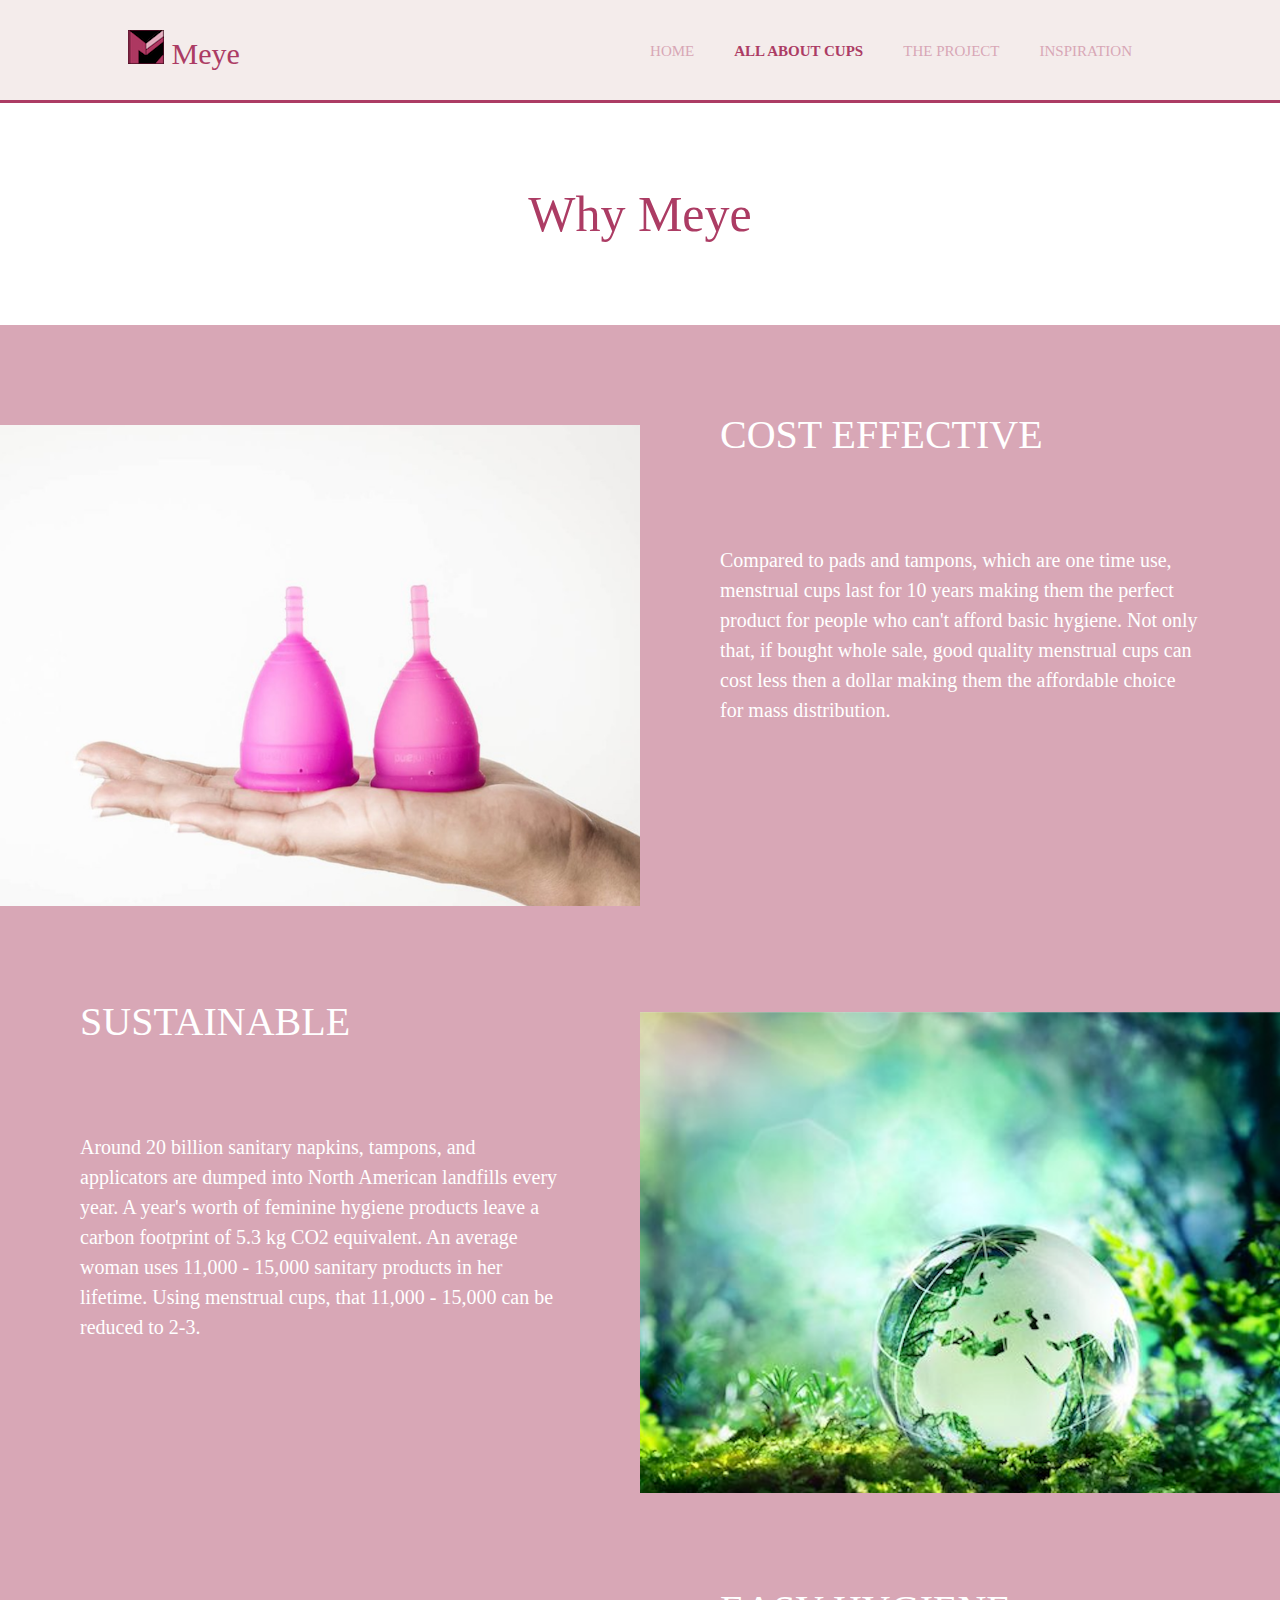
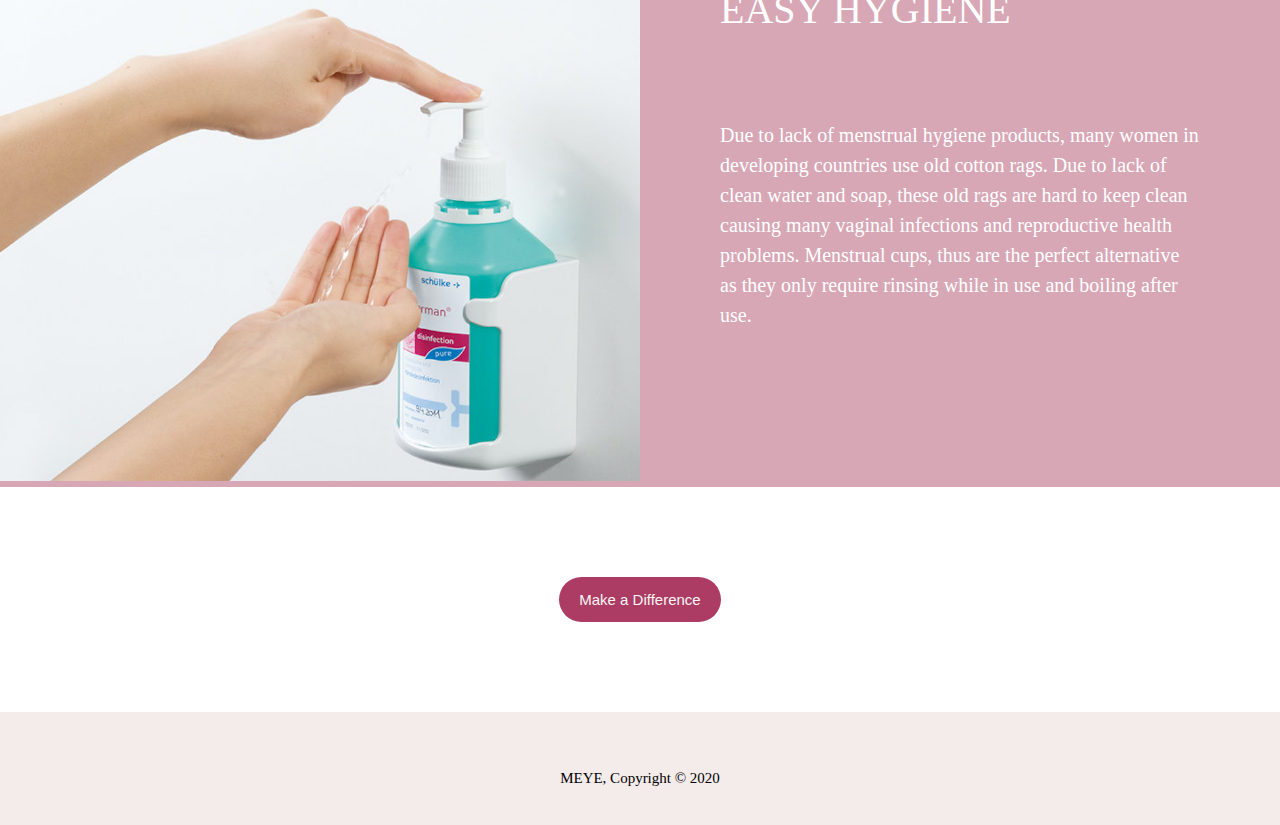
==== AllAboutCups.html @ 4682d9da "milestone1" ====
<!DOCTYPE html>
<html lang="en" dir="ltr">
  <head>
    <meta charset="utf-8">
    <meta name="viewport" content="width-device-width">
    <meta name="description" content="MEYE is an international campaign making it possible for women in poverty to have access to low-cost, hygenic, and sustainable menstrual products.">
    <meta name="keywords" content="Women's Rights Movement, Non-Profit, Menstrual Hygiene, Menstrual Cup, Affordable, Change, menstruation, period, help, donate, girls, education, school, menstrual,">
    <meta name="author" content="Sayeeda Aishee">
    <title>Eliminating Menstrual Poverty | MEYE</title>
    <link rel="stylesheet" href="./css/style.css">
  </head>

  <body>
      <header>
        <div class="container">
          <div id="branding">
            <h1><img src="./img/meyelogo.png" alt="Meye Logo"> Meye</h1>
          </div>
          <nav>
            <ul>
              <li><a href="index.html">Home</a></li>
              <li class="current"><a href="AllAboutCups.html">All About Cups</a></li>
              <li><a href="TheProject.html">The Project</a></li>
              <li><a href="Inspiration.html">Inspiration</a></li>
            </ul>
          </nav>
        </div>
      </header>

      <section class="heading">
        <div class="container">
          <h1>Why Meye</h1>
        </div>
      </section>

      <section class="boxes">
        <div class="boxcontainer">
          <div class="lbox">
            <img src="./img/cost.png" alt="Diagram showing menstrual statistics in different countries.">
          </div>
          <div class="rbox">
            <h3>COST EFFECTIVE</h3>
            <p>Compared to pads and tampons, which are one time use, menstrual cups last for 10 years making them the perfect product for people who can't afford basic hygiene. Not only that, if bought whole sale, good quality menstrual cups can cost less then a dollar making them the affordable choice for mass distribution.</p>
          </div>
        </div>
      </section>

      <section class="boxes">
        <div class="boxcontainer">
            <div class="rbox">
              <img src="./img/sust.png" alt="Diagram showing menstrual statistics in different countries.">
            </div>
            <div class="lbox">
            <h3>SUSTAINABLE</h3>
            <p>Around 20 billion sanitary napkins, tampons, and applicators are dumped into North American landfills every year. A year's worth of feminine hygiene products leave a carbon footprint of 5.3 kg CO2 equivalent. An average woman uses 11,000 - 15,000 sanitary products in her lifetime. Using menstrual cups, that 11,000 - 15,000 can be reduced to 2-3.</p>
          </div>
        </div>
      </section>

      <section class="boxes">
        <div class="boxcontainer">
          <div class="lbox">
            <img src="./img/hygiene.png" alt="Diagram showing menstrual statistics in different countries.">
          </div>
          <div class="rbox">
            <h3>EASY HYGIENE</h3>
            <p>Due to lack of menstrual hygiene products, many women in developing countries use old cotton rags. Due to lack of clean water and soap, these old rags are hard to keep clean causing many vaginal infections and reproductive health problems. Menstrual cups, thus are the perfect alternative as they only require rinsing while in use and boiling after use.</p>
          </div>
        </div>
      </section>

      <section class="heading">
        <div class="container">
          <button onclick="window.location.href = 'https://www.gofundme.com/f/Help-Bangladeshi-Girls-Get-The-Rights-They-Deserve';" class="button_2">Make a Difference</button>
        </div>
      </section>

      <footer>
        <p>MEYE, Copyright &copy; 2020</p>
      </footer>
  </body>
</html>
---- css/style.css ----
body{
    /* font-family: Arial, Helvetica, Sans-Serif;
    #font-size: 15px;
    line-height: 1.5; */
    font: 15px/ 1.5 Brandon Grotesque;
    padding: 0;
    margin: 0;
    background-color: #f4eceb;
  }

  /* colors:
  #f4eceb, #faf6f5, #d8a7b6, #ac3c64 */

  /* Global */
  .container{
    width: 80%;
    margin: auto;
    overflow: hidden;
  }

  .boxcontainerproject{
    overflow: hidden;
    background-color: #ffffff;
    width: 100%;
  }

  .boxcontainermain{
    overflow: hidden;
    background-color: #ac3c64;
  }

  .boxcontainer{
    overflow: hidden;
    background-color: #d8a7b6;
    width: 100%;
  }

  .button_1{
    padding-left: 20px;
    padding-right: 20px;
    border: 0;
    height: 45px;
    color: #faf6f5;
    background: #d8a7b6;
    font-size: 15px;
    font-weight: lighter;
    border-radius: 25px;
  }

  .button_2{
    margin: 50px 0px 50px 0px;
    padding-left: 20px;
    padding-right: 20px;
    border: 0;
    height: 45px;
    color: #faf6f5;
    background: #ac3c64;
    font-size: 15px;
    font-weight: lighter;
    border-radius: 25px;
  }

  .button_3{
    margin: 50px 0px 50px 20px;
    padding-left: 20px;
    padding-right: 20px;
    border: 2px solid #ac3c64;
    height: 45px;
    color: #ac3c64;
    background: #f4eceb;
    font-size: 15px;
    font-weight: lighter;
    border-radius: 25px;
  }

  .dark{
    padding: 16px;
    background: #f4eceb;
    color:#ac3c64;
    margin-top: 10px;
    margin-bottom: 10px;
  }

  /* reducing fontweight */
  h1, h2, h3{
    font-weight: lighter;
    color: #ac3c64;
  }

  ul{
    padding: 0;
    margin: 0;
  }

  /* Header */
  header{
    background: #f4eceb;
    color: #ac3c64;
    padding-top: 30px;
    min-height: 70px;
    border-bottom: #ac3c64 3px solid;

  }

  header a{
    color: #d8a7b6;
    text-decoration: None;
    text-transform: uppercase;
    font-size: 15px;
  }

  header li{
    float: left;
    display: inline;
    padding: 0 20px 0 20px;
  }

  header #branding{
    float: left;
  }

  header #branding h1{
    margin: 0;
  }

  header nav{
    float: right;
    margin-top: 10px;
  }

  header .current a{
    color: #ac3c64;
    font-weight: bold;
  }

  header a:hover{
    color: #cccccc;
    font-weight: bold;
  }

  /* showcase */
  #showcase{
    min-height: 400px;
    background: url("../img/showcase.jpg") no-repeat 0px -90px;
    text-align: center;
    color: #faf6f5;
  }

  #showcase h1{
    margin-top: 100px;
    font-size: 55px;
    margin-bottom: 10px;
    color: #faf6f5;
  }

  #showcase p{
    font-size: 20px;
  }

  /* newsletter */
  .quote{
   padding: 40px;
   color: #ac3c64;
   background-color: #ffffff;
   text-align: center;
   font-size: 25px;
 }

 .heading{
  padding: 40px;
  color: #ac3c64;
  background-color: #ffffff;
  text-align: center;
  font-size: 25px;
}

 .boxes h3{
   font-weight: lighter;
   font-size: 40px;
   color: white;
   margin: 80px;
 }

 .boxes p{
   font-size: 20px;
   margin: 80px 80px 80px 80px;
 }

 .boxes img[src="./img/sust.png"],img[src="./img/cost.png"],img[src="./img/hygiene.png"]{
   width:100%;
   margin-top: 100px;
 }

 .boxes img{
   width:100%;
 }

  /* boxes */
 .boxes .lbox {
    float: left;
    width: 50%;
    text-align: left;
    color: white;
    margin: 0;
  }

  .boxes .rbox {
    float: right;
    width: 50%;
    text-align: left;
    color: white;
    margin: 0;
  }

  #smallbox{
    float: left;
    width: 40%;
    background-color: #ffffff;

  }

  #leftbox{
    float: left;
    margin: 200px 0px 170px 100px;
    background-color: #f4eceb;
    padding: 20px 20px 20px 50px;
  }

  #leftbox h1{
    font-size: 50px;
  }

  #leftbox li{
    font-size: 20px;
  }

  #bigbox{
    float: right;
    width: 60%;
    background-color: #ffffff;

  }

  #rightbox img{
    margin: 170px 0px 140px 0px;
    float: left;
    background-color: #ffffff;
  }

  #timeboxes {
    background-color: #ffffff;
  }

  #timeboxes h1{
    font-size: 40px;
    text-align: center;
  }

  #timeboxes .timebox1 {
    float: left;
    width: 30%;
    padding: 10px;
    text-align: center;
    color: black;
    background-color: #f4eceb;
    margin-left: 25px;
    margin-right: 10px;
    margin-bottom: 50px;
  }

  #timeboxes .timebox2 {
    float: left;
    width: 30%;
    padding: 10px;
    padding-bottom: 35px;
    text-align: center;
    color: #ffffff;
    background-color: #d8a7b6;
    margin-right: 10px;
    margin-bottom: 50px;

  }

  #timeboxes .timebox3 {
    float: left;
    width: 30%;
    padding: 10px;
    text-align: center;
    color: #ffffff;
    background-color: #ac3c64;
    margin-right: 10px;
    margin-bottom: 50px;

  }

  .timebox1 h3{
    color: black;
    font-weight: lighter;
    font-size: 25px;
    margin-top: 40px;
  }

  .timebox2 h3, .timebox3 h3{
    color: white;
    font-weight: lighter;
    font-size: 25px;
    margin-top: 40px;
  }

  .timebox1 p, .timebox2 p, .timebox3 p{
    margin-bottom: 50px;
    font-size: 18px;
  }

  #budgetbox{
    float: left;
    color: #ffffff;
    width: 50%;
    margin: 100px 0px 100px 0px;
  }

  #budgetbox h1{
    font-size: 50px;
    color: white;
    padding-left: 200px;
  }

  #budgetbox h2{
    font-size: 30px;
    color: white;
    padding-left: 200px;
  }

  #budgetdescbox{
    float: right;
    color: #ffffff;
    width: 50%;
    font-size: 20px;
    text-align: left;
    margin: 150px 0px 150px 0px;
  }

  #budgetdescbox ul{
    padding: 0px 150px 0px 30px;
  }

  .lboxinsp{
    float: left;
    width: 40%;
  }

  .lboxinsp img{
    margin-left: 150px;
  }

  .rboxinsp{
    float: right;
    width: 60%;
    overflow: hidden;
  }

  .rboxinsp p{
    font-size: 30px;
    margin: 100px 100px 100px 100px;
    font-style: italic;
    font-weight:lighter;
  }

  .boxcontainerproject img[src="./img/nightmare.jpeg"]{
    width:80%;
    margin-left: auto;
    margin-right: auto;
    display: block;
  }

  .boxcontainerproject .l1boxstory{
    float: left;
    width: 40%;
    background-color: #f4eceb;
    margin: 0px 0px 0px 131px;
  }

  .boxcontainerproject .r1boxstory{
    float: right;
    width: 40%;
    background-color: #f4eceb;
    margin: 0px 125px 0px 0px;
  }
  .boxcontainerproject .l2boxstory{
    float: left;
    width: 40%;
    background-color: #d8a7b6;
    margin: 0px 0px 0px 131px;
  }

  .boxcontainerproject .r2boxstory{
    float: right;
    width: 40%;
    background-color: #d8a7b6;
    margin: 0px 125px 0px 0px;
  }

  .l1boxstory h1{
    font-size: 70px;
    padding: 0px 0px 614px 50px;
  }

  .r1boxstory p{
    font-size: 20px;
    padding: 20px 20px 0px 20px;
  }

  .l2boxstory h1{
    font-size: 70px;
    padding: 0px 0px 878px 50px;
    color: #ffffff;
  }

  .r2boxstory p{
    font-size: 20px;
    padding: 20px 20px 0px 20px;
    color: #ffffff;
  }



  #main h1, h3{
    font-weight: bold;
  }

  /* sidebar*/
  aside#sidebar{
    float: right;
    width: 30%;
    margin-top: 10px;
  }

  aside#sidebar .quote input, aside#sidebar .quote textarea{
    padding: 5px;
    width: 90%;
  }

  /* main-column */
  article#main-col{
    float: left;
    width: 65%;
    margin-top: 10px;
  }

  article#main-col h1{
    color: #ac3c64;
    font-size: 30px;
  }

  ul#services li{
    list-style: None;
    padding: 20px;
    border:#cccccc solid 1px;
    margin-bottom: 5px;
    background: #e6e6e6;
  }

 footer {
   margin-top: 20px;
   padding: 20px;
   color: black;
   background: #f4eceb;
   text-align: center;

 }

 /* Media Quieries */
 @media(max-width: 768px){
   header #branding,
   header li,
   header nav,
   #newsletter h1,
   #newsletter form,
   #boxes .box,
   article#main-col,
   aside#sidebar,
   .boxes .lbox,
   .boxes .rbox,
   #timeboxes .timebox1,
   #timeboxes .timebox2,
   #timeboxes .timebox3,
   #smallbox,
   #bigbox,
   #leftbox,
   #rightbox,
   #budgetbox,
   #budgetdescbox,
   .rboxinsp,
   .lboxinsp{
     float: None;
     text-align: center;
     width: 100%;
     margin: 0;
     overflow: hidden;
   }

   header{
     padding-bottom: 20px;
   }

   #showcase h1{
     margin-top: 40px;
   }

   #newsletter form{
     margin-bottom: 20px;
   }

   #newsletter form input[type="email"], .quote input, .quote textarea{
     width: 100%;
     margin-bottom: 5px;
   }

   #newsletter button, .quote button{
     display: block;
     width: 100%;

   }

   ul#services li{
     margin-bottom: 10px;
   }


 }
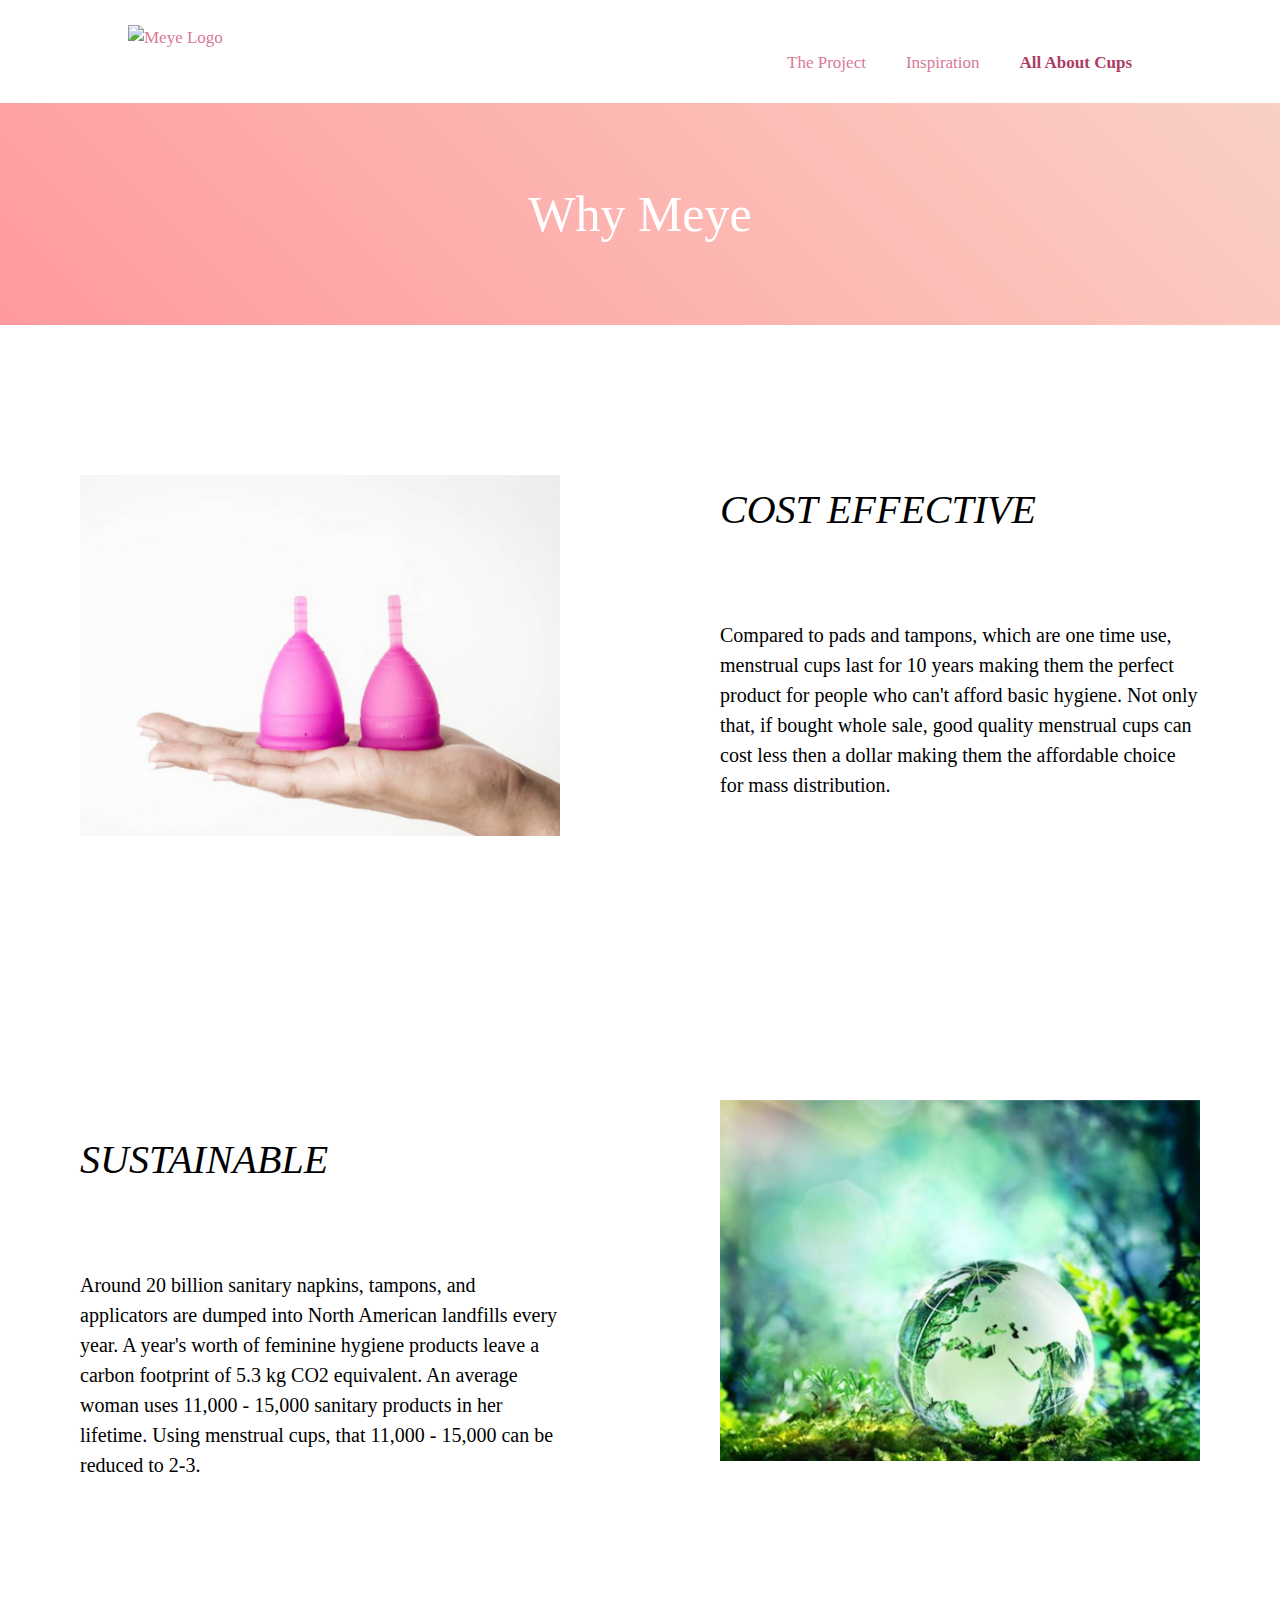
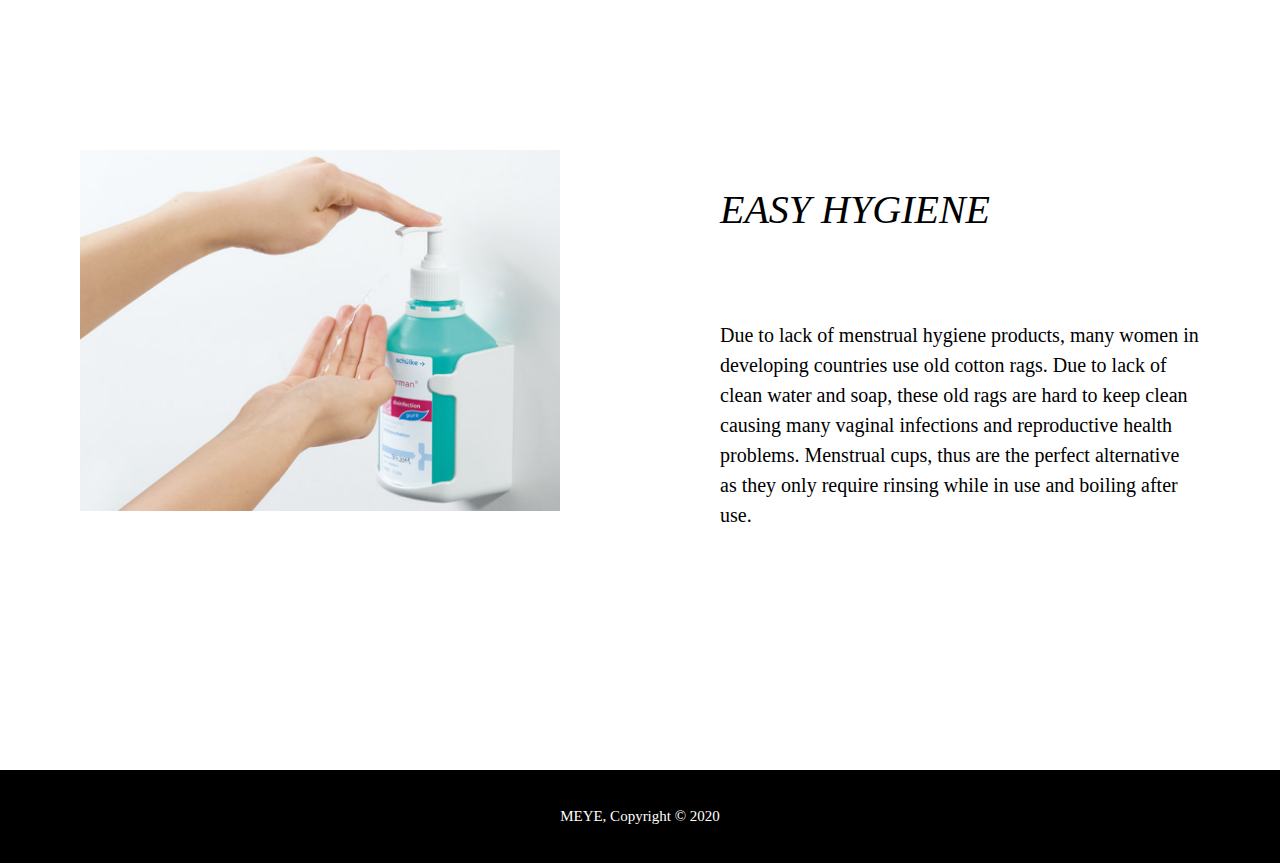
==== commit c173d531: "update" ====
--- a/AllAboutCups.html
+++ b/AllAboutCups.html
@@ -11,32 +11,32 @@
   </head>
 
   <body>
-      <header>
-        <div class="container">
+
+  <header>
+        <div class="hcontainer">
           <div id="branding">
-            <h1><img src="./img/meyelogo.png" alt="Meye Logo"> Meye</h1>
+            <a href="index.html"><img src="./img/meyelogo2.svg" alt="Meye Logo"></a>
           </div>
           <nav>
             <ul>
-              <li><a href="index.html">Home</a></li>
+              <li ><a href="TheProject.html">The Project</a></li>
+              <li ><a href="Inspiration.html">Inspiration</a></li>
               <li class="current"><a href="AllAboutCups.html">All About Cups</a></li>
-              <li><a href="TheProject.html">The Project</a></li>
-              <li><a href="Inspiration.html">Inspiration</a></li>
             </ul>
           </nav>
         </div>
-      </header>
+</header>
 
-      <section class="heading">
-        <div class="container">
+
+      <div class="acontainer">
           <h1>Why Meye</h1>
-        </div>
-      </section>
+      </div>
 
       <section class="boxes">
-        <div class="boxcontainer">
+        <div class="nboxcontainer">
           <div class="lbox">
-            <img src="./img/cost.png" alt="Diagram showing menstrual statistics in different countries.">
+            <!-- Source: https://www.instyle.com/beauty/menstrual-cup-editor-tested -->
+            <img class="topimg" src="./img/cost.png" alt="Picture of menstrual cups on a hand.">
           </div>
           <div class="rbox">
             <h3>COST EFFECTIVE</h3>
@@ -46,9 +46,10 @@
       </section>
 
       <section class="boxes">
-        <div class="boxcontainer">
+        <div class="nboxcontainer">
             <div class="rbox">
-              <img src="./img/sust.png" alt="Diagram showing menstrual statistics in different countries.">
+              <!-- Source: https://www.information-age.com/sustainable-tech-earth-123477343/ -->
+              <img src="./img/sust.png" alt="A glass globe on a bed of greenery.">
             </div>
             <div class="lbox">
             <h3>SUSTAINABLE</h3>
@@ -58,9 +59,10 @@
       </section>
 
       <section class="boxes">
-        <div class="boxcontainer">
+        <div class="nboxcontainer">
           <div class="lbox">
-            <img src="./img/hygiene.png" alt="Diagram showing menstrual statistics in different countries.">
+            <!-- Source: https://www.airliquide.com/healthcare/hygiene -->
+            <img src="./img/hygiene.png" alt="A hand reaching for soap.">
           </div>
           <div class="rbox">
             <h3>EASY HYGIENE</h3>
@@ -69,14 +71,15 @@
         </div>
       </section>
 
-      <section class="heading">
-        <div class="container">
-          <button onclick="window.location.href = 'https://www.gofundme.com/f/Help-Bangladeshi-Girls-Get-The-Rights-They-Deserve';" class="button_2">Make a Difference</button>
+      <!-- <section class="call_to_action">
+        <div class="hcontainer">
+          <h2><a href = 'https://www.gofundme.com/f/Help-Bangladeshi-Girls-Get-The-Rights-They-Deserve';" class="button_2">Change Lives Today!</a></h2>
         </div>
-      </section>
+      </section> -->
 
       <footer>
         <p>MEYE, Copyright &copy; 2020</p>
       </footer>
+    </section>
   </body>
 </html>
--- a/css/style.css
+++ b/css/style.css
@@ -2,52 +2,94 @@
     /* font-family: Arial, Helvetica, Sans-Serif;
     #font-size: 15px;
     line-height: 1.5; */
-    font: 15px/ 1.5 Brandon Grotesque;
+    font: 15px/ 1.5 Raleway;
     padding: 0;
     margin: 0;
-    background-color: #f4eceb;
-  }
-
-  /* colors:
-  #f4eceb, #faf6f5, #d8a7b6, #ac3c64 */
+    background-color: #ffffff;
+  }
+
+  /* colors: #f4eceb, #faf6f5, #d8a7b6, #ac3c64 */
 
   /* Global */
+
+  .hcontainer{
+    width: 80%;
+    margin: auto;
+    overflow: hidden;
+  }
+
+  .acontainer{
+    width: 80%;
+    margin-bottom: auto;
+    overflow: hidden;
+  }
+
   .container{
     width: 80%;
     margin: auto;
     overflow: hidden;
+    height: 450px;
+  }
+  .containerspons{
+    width: 100%;
+    margin: auto;
+    overflow: hidden;
   }
 
   .boxcontainerproject{
     overflow: hidden;
+    background-color: #d8a7b6;
+    width: 100%;
+  }
+
+  .hboxcontainerproject{
+    overflow: hidden;
+    background-color: white;
+    width: 100%;
+  }
+
+  .boxcontainermain{
+    overflow: hidden;
     background-color: #ffffff;
-    width: 100%;
-  }
-
-  .boxcontainermain{
-    overflow: hidden;
-    background-color: #ac3c64;
   }
 
   .boxcontainer{
     overflow: hidden;
     background-color: #d8a7b6;
     width: 100%;
+    margin-top:200px;
+    margin-bottom: 75px;
+  }
+
+  .nboxcontainer{
+    overflow: hidden;
+    background-color: #ffffff;
+    width: 100%;
   }
 
   .button_1{
+    font-family: raleway;
+    font-size: 15px;
     padding-left: 20px;
     padding-right: 20px;
+    margin: 5px 5px 5px 5px;
     border: 0;
     height: 45px;
-    color: #faf6f5;
-    background: #d8a7b6;
-    font-size: 15px;
-    font-weight: lighter;
+    color: white;
+    background-image: linear-gradient(to top, #4A182A 0%, #ac3c64 100%);
     border-radius: 25px;
-  }
-
-  .button_2{
+    margin-top: 20px;
+    text-decoration: None;
+    box-shadow: 0 4px 8px 0 rgba(0, 0, 0, 0.8), 0 6px 20px 0 rgba(0, 0, 0, 0.8);
+  }
+
+  .button_1:hover{
+    transform:scale(.975);
+    transition: all .15s ease-in-out;
+  }
+
+  /* .button_2{
+    font-family: raleway;
     margin: 50px 0px 50px 0px;
     padding-left: 20px;
     padding-right: 20px;
@@ -58,24 +100,75 @@
     font-size: 15px;
     font-weight: lighter;
     border-radius: 25px;
-  }
+    text-decoration: None;
+    box-shadow: 0 0px 0px 0 rgba(0, 0, 0, 0.4), 0 6px 20px 0 rgba(0, 0, 0, 0.4);
+  }
+
+  .button_2:hover{
+    transform:scale(.975);
+    opacity:.9;
+    transition-duration: .1s;
+  } */
 
   .button_3{
     margin: 50px 0px 50px 20px;
     padding-left: 20px;
     padding-right: 20px;
     border: 2px solid #ac3c64;
+    height: 50px;
+    color: #ac3c64;
+    background-color: #ffffff;
+    font-size: 20px;
+    font-weight: light;
+    border-radius: 25px;
+    text-decoration: None;
+    font-family: raleway;
+  }
+
+  .button_3:hover{
+    transform:scale(.965);
+    transition-duration: .15s;
+  }
+
+  .button_4{
+    margin: 50px 0px 50px 20px;
+    padding-left: 20px;
+    padding-right: 20px;
+    border: 2px solid #f4eceb;
     height: 45px;
     color: #ac3c64;
     background: #f4eceb;
     font-size: 15px;
-    font-weight: lighter;
+    font-weight: normal;
     border-radius: 25px;
+    text-decoration: None;
+  }
+
+  .button_5{
+    padding-left: 20px;
+    padding-right: 20px;
+    margin-bottom: 30px;
+    border: 2px solid #ffffff;
+    height: 45px;
+    color: #ffffff;
+    background: #ac3c64;
+    font-size: 16px;
+    font-weight: light;
+    border-radius: 25px;
+    text-decoration: None;
+    font-family: raleway;
+  }
+
+  .button_5:hover{
+    transform:scale(.965);
+    transition-duration: .15s;
+    color:#ac3c64;
+    background: white;
   }
 
   .dark{
     padding: 16px;
-    background: #f4eceb;
+    background: #ffffff;
     color:#ac3c64;
     margin-top: 10px;
     margin-bottom: 10px;
@@ -94,25 +187,25 @@
 
   /* Header */
   header{
-    background: #f4eceb;
+    background: #ffffff;
     color: #ac3c64;
-    padding-top: 30px;
+    padding-top: 20px;
+    padding-bottom: 10px;
     min-height: 70px;
-    border-bottom: #ac3c64 3px solid;
+    border-bottom: #ffffff 3px solid;
 
   }
 
   header a{
-    color: #d8a7b6;
+    color: #D87996;
     text-decoration: None;
-    text-transform: uppercase;
-    font-size: 15px;
+    font-size: 17px;
   }
 
   header li{
     float: left;
     display: inline;
-    padding: 0 20px 0 20px;
+    padding: 20px 20px 0 20px;
   }
 
   header #branding{
@@ -121,6 +214,12 @@
 
   header #branding h1{
     margin: 0;
+    font-style: italic;
+    font-weight: 100;
+  }
+
+  #branding img{
+    padding-top: 5px;
   }
 
   header nav{
@@ -134,13 +233,15 @@
   }
 
   header a:hover{
-    color: #cccccc;
+    color: #ac3c64;
     font-weight: bold;
+    transition: all .2s ease-in-out;
   }
 
   /* showcase */
   #showcase{
     min-height: 400px;
+    /* Source: https://www.brookings.edu/blog/education-plus-development/2017/07/27/cycling-to-success-a-road-to-empowerment-for-rural-girls-in-india/ */
     background: url("../img/showcase.jpg") no-repeat 0px -90px;
     text-align: center;
     color: #faf6f5;
@@ -149,11 +250,32 @@
   #showcase h1{
     margin-top: 100px;
     font-size: 55px;
+    margin-bottom: 30px;
+    color: #faf6f5;
+  }
+
+  #showcase p{
+    font-size: 20px;
+  }
+
+  /* sponsor showcase */
+  #sponsorshowcase{
+    min-height: 400px;
+    /* Source: https://www.shutterstock.com/image-vector/hygiene-elements-seamless-pattern-on-pink-404305711 */
+    background: url("../img/sponsor2.jpg") no-repeat 25px -90px;
+    text-align: center;
+    color: #faf6f5;
+    background-color: #ffffff;
+  }
+
+  #sponsorshowcase h1{
+    margin-top: 100px;
+    font-size: 55px;
     margin-bottom: 10px;
-    color: #faf6f5;
-  }
-
-  #showcase p{
+    color: #ffffff;
+  }
+
+  #sponsorshowcase p{
     font-size: 20px;
   }
 
@@ -164,7 +286,49 @@
    background-color: #ffffff;
    text-align: center;
    font-size: 25px;
+   font-family: brandon grotesque;
  }
+
+ .quote h1{
+   padding-bottom: 10px;
+   font-size: 40px;
+
+ }
+
+ .lquote{
+  padding: 40px;
+  color: #ffffff;
+  background-color: #ac3c64;
+  text-align: center;
+  font-size: 22px;
+  font-family: brandon grotesque;
+}
+
+.lquote h1{
+  color: white;
+  padding-bottom: 35px;
+  padding-top: 20px;
+  font-size: 35px;
+  font-family: brandon grotesque;
+}
+
+.connect{
+  padding: 20px;
+  color: #ac3c64;
+  background-color: #ffffff;
+  text-align: center;
+}
+
+.connect h1{
+  color: #ac3c64;
+  font-size: 35px;
+}
+
+.connect p{
+  color: black;
+  font-size: 18px;
+  font-weight: lighter;
+}
 
  .heading{
   padding: 40px;
@@ -174,10 +338,48 @@
   font-size: 25px;
 }
 
+.call_to_action{
+  padding: 40px;
+  background-color: #ffffff;
+  text-align: center;  
+  
+
+}
+
+.call_to_action a{
+  text-decoration: none;
+  color: #ffffff;
+  font-weight: 400;
+  font-size: 18px;
+  background-image: linear-gradient(45deg, #ff9a9e 0%, #fad0c4 99%, #fad0c4 100%);
+  border: 2px solid #ffffff;
+  border-radius: 30px;
+  padding: 15px;
+}
+
+.call_to_action a:hover{
+  transform: scale(1.2);
+  transition: all .15s ease-in-out;
+}
+
+.acontainer{
+  width: 100%;
+  margin-bottom: 75px;
+  overflow: hidden;
+  background-image: linear-gradient(45deg, #ff9a9e 0%, #fad0c4 99%, #fad0c4 100%);
+}
+
+.acontainer h1{
+padding:40px;
+ color: white;
+ text-align: center;
+ font-size: 50px;
+}
+
  .boxes h3{
    font-weight: lighter;
    font-size: 40px;
-   color: white;
+   color: black;
    margin: 80px;
  }
 
@@ -200,16 +402,69 @@
     float: left;
     width: 50%;
     text-align: left;
-    color: white;
-    margin: 0;
+    color: black;
+    margin: 0;
+    font-family: brandon grotesque;
+    min-height: 650px;
+  }
+
+  .boxes .lbox img{
+    width: 75%;
+    text-align: center;
+    display: block;
+    margin: auto;
+    padding-top: 50px;
+  }
+
+  .boxes .lbox h3{
+    font-weight: 400;
+    font-style: italic;
+    color: black;
+  }
+
+  .boxes .lbox a{
+    text-decoration: none;
+    font-style: italic;
+
+  }
+
+  .boxes .lbox a:hover{
+    text-decoration: none;
+    font-size: 21px;
+    transition: all .1s ease-in-out;
   }
 
   .boxes .rbox {
     float: right;
     width: 50%;
     text-align: left;
-    color: white;
-    margin: 0;
+    color: black;
+    margin: 0;
+    font-family: brandon grotesque;
+    
+  }
+
+  .boxes .rbox img{
+    width: 75%;
+    text-align: center;
+    display: block;
+    margin: auto;
+    padding-top: 50px;
+  }
+
+  .boxes .lbox .topimg{
+    width: 75%;
+    text-align: center;
+    display: block;
+    margin: auto;
+    padding-top: 75px;
+  }
+
+  .boxes .rbox h3{
+    font-weight: 400;
+    font-style: italic;
+    color: black;
+    
   }
 
   #smallbox{
@@ -221,9 +476,9 @@
 
   #leftbox{
     float: left;
-    margin: 200px 0px 170px 100px;
-    background-color: #f4eceb;
-    padding: 20px 20px 20px 50px;
+    margin: 100px 0px 170px 100px;
+    background-image: linear-gradient(to top, #fdfcfb 0%, #fff1eb 100%);
+    padding: 20px 20px 60px 50px;
   }
 
   #leftbox h1{
@@ -242,7 +497,7 @@
   }
 
   #rightbox img{
-    margin: 170px 0px 140px 0px;
+    margin: 70px 0px 140px 0px;
     float: left;
     background-color: #ffffff;
   }
@@ -335,7 +590,8 @@
     float: right;
     color: #ffffff;
     width: 50%;
-    font-size: 20px;
+    font-size: 28px;
+    font-weight: lighter;
     text-align: left;
     margin: 150px 0px 150px 0px;
   }
@@ -366,132 +622,255 @@
     font-weight:lighter;
   }
 
-  .boxcontainerproject img[src="./img/nightmare.jpeg"]{
+  .lboxspons{
+    float: left;
+    width: 40%;
+  }
+
+  .lboxspons img{
+    margin-left: 25px;
+  }
+
+  .rboxspons{
+    float: right;
+    width: 60%;
+    overflow: hidden;
+  }
+
+  .rboxspons h2{
+    font-size: 60px;
+    margin: 50px 0px 0px 200px;
+    font-weight:lighter;
+  }
+
+  .rboxspons ul{
+    font-size: 30px;
+    margin: 25px 100px 50px 250px;
+    font-style: italic;
+    font-weight:lighter;
+    list-style: square inside;
+
+  }
+
+  .hboxcontainerproject img[src="./img/nightmare.jpeg"]{
     width:80%;
     margin-left: auto;
     margin-right: auto;
     display: block;
   }
 
-  .boxcontainerproject .l1boxstory{
+  .boxcontainerstory1{
+    width:80%;
+    background-color: #f4eceb;
+    display: block;
+    overflow: hidden;
+    margin-left: auto;
+    margin-right: auto;
+
+  }
+
+  .l1boxstory{
     float: left;
     width: 40%;
-    background-color: #f4eceb;
-    margin: 0px 0px 0px 131px;
-  }
-
-  .boxcontainerproject .r1boxstory{
+  }
+
+  .r1boxstory{
     float: right;
+    width: 50%;
+    padding: 20px;
+
+  }
+
+  .boxcontainerstory2{
+    width:80%;
+    background-color: #d8a7b6;
+    display: block;
+    overflow: hidden;
+    margin-left: auto;
+    margin-right: auto;
+  }
+
+  .l2boxstory{
+    float: left;
     width: 40%;
-    background-color: #f4eceb;
-    margin: 0px 125px 0px 0px;
-  }
-  .boxcontainerproject .l2boxstory{
+  }
+
+  .r2boxstory{
+    float: right;
+    width: 50%;
+    padding: 20px;
+  }
+
+  .boxcontainterstory3{
+    width:80%;
+    background-color: #ac3c64;
+    display: block;
+    overflow: hidden;
+    margin-left: auto;
+    margin-right: auto;
+  }
+
+  .l3boxstory{
     float: left;
     width: 40%;
-    background-color: #d8a7b6;
-    margin: 0px 0px 0px 131px;
-  }
-
-  .boxcontainerproject .r2boxstory{
+  }
+
+  .r3boxstory{
     float: right;
-    width: 40%;
-    background-color: #d8a7b6;
-    margin: 0px 125px 0px 0px;
+    width: 50%;
+    padding: 20px;
   }
 
   .l1boxstory h1{
     font-size: 70px;
-    padding: 0px 0px 614px 50px;
+    padding: 50px;
   }
 
   .r1boxstory p{
     font-size: 20px;
-    padding: 20px 20px 0px 20px;
-  }
-
-  .l2boxstory h1{
+    padding: 0px 30px 0px 0px;
+  }
+
+  .l2boxstory h1, .l3boxstory h1{
     font-size: 70px;
-    padding: 0px 0px 878px 50px;
+    padding: 50px;
     color: #ffffff;
   }
 
   .r2boxstory p{
     font-size: 20px;
-    padding: 20px 20px 0px 20px;
-    color: #ffffff;
-  }
-
-
+    padding: 20px;
+    color: #ffffff;
+  }
+
+  .r3boxstory p{
+    font-size: 20px;
+    padding: 20px;
+    color: #ffffff;
+  }
 
   #main h1, h3{
     font-weight: bold;
   }
 
-  /* sidebar*/
-  aside#sidebar{
+  #form{
+    background-color: #ac3c64;
+    width: 100%;
+  }
+
+  #form ::placeholder{
+    color: #cccccc;
+  }
+
+  #formlbox{
+    float: left;
+    width: 50%;
+    margin: 50px 0px 50px 0px;
+  }
+
+  #formlbox h2{
+    font-size: 50px;
+    color: #ffffff;
+  }
+
+  #formlbox p{
+    font-size: 20px;
+    color: #ffffff;
+  }
+
+  #formrbox{
     float: right;
-    width: 30%;
-    margin-top: 10px;
-  }
-
-  aside#sidebar .quote input, aside#sidebar .quote textarea{
-    padding: 5px;
+    width: 50%;
+    margin: 50px 0px 50px 0px;
+    padding-bottom: 40px;
+  }
+
+  #formrbox label{
+    color: #ffffff;
+    font-size: 20px;
+  }
+
+  #formrbox .form input, #formrbox .form textarea{
+    padding: 10px;
     width: 90%;
-  }
-
-  /* main-column */
-  article#main-col{
-    float: left;
-    width: 65%;
-    margin-top: 10px;
-  }
-
-  article#main-col h1{
-    color: #ac3c64;
-    font-size: 30px;
-  }
-
-  ul#services li{
-    list-style: None;
-    padding: 20px;
-    border:#cccccc solid 1px;
-    margin-bottom: 5px;
-    background: #e6e6e6;
+    font: brandon grotesque;
+    font-size: 18px;
+    background-color: #ac3c64;
+    border: 2px solid #ffffff;
+    color: #ffffff;
+  }
+
+  #radio{
+    color: #ffffff;
+    font-size: 18px;
+    padding: 0px;
+    margin: 0;
   }
 
  footer {
    margin-top: 20px;
    padding: 20px;
-   color: black;
-   background: #f4eceb;
+   color: white;
+   background: black;
    text-align: center;
 
  }
+
+  #confirmation h2{
+    color: #ffffff;
+    text-align: center;
+    font-size: 40px;
+  }
+
+  #confirmation p{
+    color: #ffffff;
+    text-align: center;
+    font-size: 25px;
+  }
+
+  #confirmation a{
+    color: #ffffff;
+    text-align: center;
+  }
+
+  .form_feedback {
+    color: #ffffff;
+  }
+
+  #confirmation ul{
+    padding: 20px 50px 20px 100px;
+    color: #ffffff;
+    list-style: none;
+    font-size: 20px;
+  }
 
  /* Media Quieries */
  @media(max-width: 768px){
    header #branding,
    header li,
    header nav,
-   #newsletter h1,
-   #newsletter form,
    #boxes .box,
-   article#main-col,
-   aside#sidebar,
    .boxes .lbox,
    .boxes .rbox,
    #timeboxes .timebox1,
    #timeboxes .timebox2,
    #timeboxes .timebox3,
-   #smallbox,
    #bigbox,
-   #leftbox,
    #rightbox,
-   #budgetbox,
-   #budgetdescbox,
    .rboxinsp,
-   .lboxinsp{
+   .lboxinsp,
+   #sponsorshowcase,
+   .rboxspons,
+   .lboxspons,
+   #formlbox,
+   #formrbox,
+   #formrbox textarea,
+   .r1boxstory,
+   .l1boxstory,
+   .r2boxstory,
+   .l2boxstory,
+   .r3boxstory,
+   .l3boxstory{
      float: None;
      text-align: center;
      width: 100%;
@@ -499,6 +878,90 @@
      overflow: hidden;
    }
 
+  /* Project Page */
+   #budgetbox h1, #budgetbox h2{
+    float: None;
+    text-align: center;
+    width: 100%;
+    margin: 0;
+    overflow: hidden;
+    padding-left: 50%;
+   }
+
+   #budgetdescbox{
+    float: None;
+    text-align: center;
+    width: 100%;
+    margin: 0;
+    overflow: hidden;
+   }
+
+   #budgetdescbox ul{
+    float: None;
+    text-align: center;
+    width: 80%;
+    margin: 0;
+    padding: 0px 80px 80px 80px;
+   }
+
+   #smallbox, #leftbox{
+    float: None;
+    text-align: center;
+    width: 100%;
+    margin: 0;
+    overflow: hidden;
+   }
+
+   #leftbox ol{
+    float: None;
+    text-align: center;
+    width: 80%;
+    margin: 0;
+    overflow: hidden;
+    padding-bottom: 10%;
+   }
+
+   /* Sponsor Page */
+   #sponsorshowcase{
+    float: None;
+    margin: 0;
+    width: 100%;
+    overflow: hidden;
+    padding:0;
+    background: url("../img/sponsor2.jpg") no-repeat;
+    min-height: 600px;
+   }
+
+   .containerspons h1{
+     padding: 0% 10% 10% 10%;
+     text-align: center;
+   }
+
+   .lboxspons img{
+    float: None;
+    margin: 0;
+    width: 100%;
+    overflow: hidden;
+    padding:0;
+   }
+
+   .rboxspons h2{
+    float: None;
+    text-align: center;
+    margin: 0;
+    width: 100%;
+    overflow: hidden;
+    padding-top: 10%;
+   }
+
+   .rboxspons ul{
+    float: None;
+    text-align: center;
+    margin: 0;
+    overflow: hidden;
+    padding: 20%;
+   }
+
    header{
      padding-bottom: 20px;
    }
@@ -507,24 +970,6 @@
      margin-top: 40px;
    }
 
-   #newsletter form{
-     margin-bottom: 20px;
-   }
-
-   #newsletter form input[type="email"], .quote input, .quote textarea{
-     width: 100%;
-     margin-bottom: 5px;
-   }
-
-   #newsletter button, .quote button{
-     display: block;
-     width: 100%;
-
-   }
-
-   ul#services li{
-     margin-bottom: 10px;
-   }
 
 
  }
